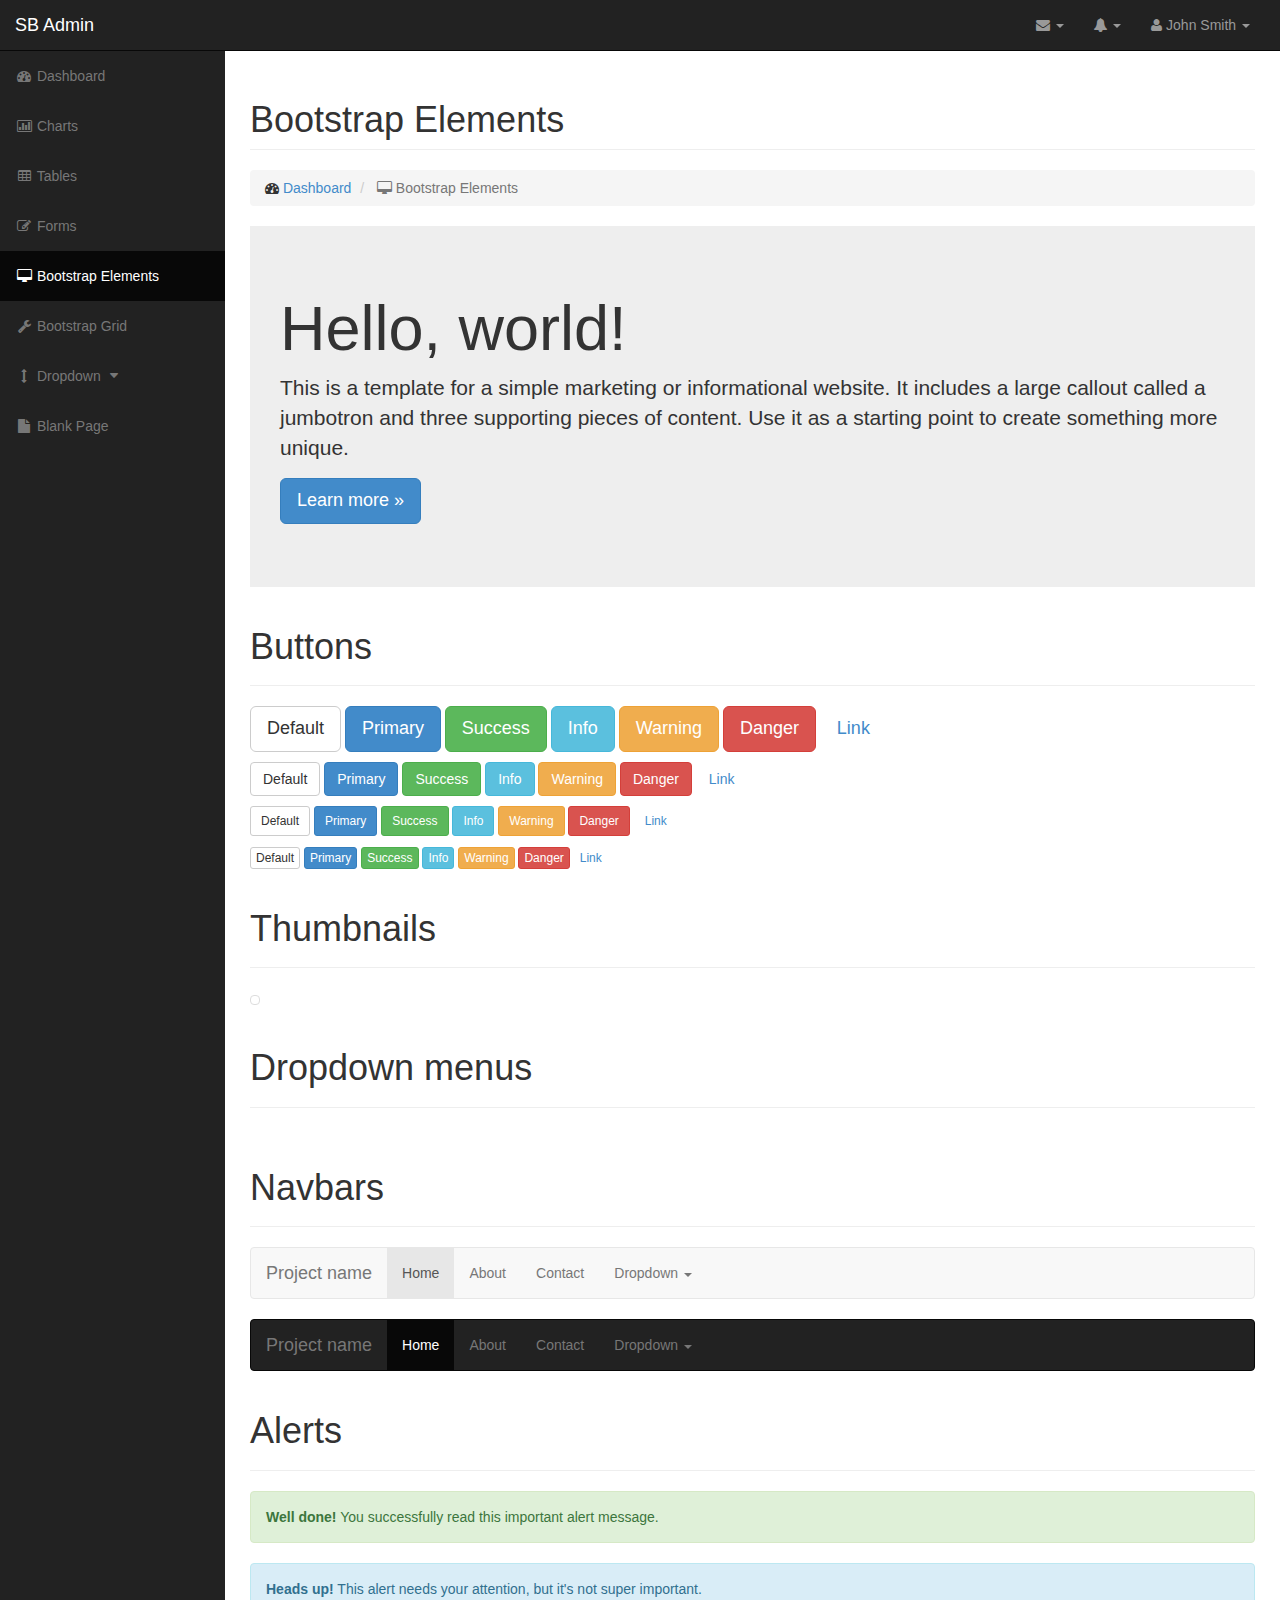
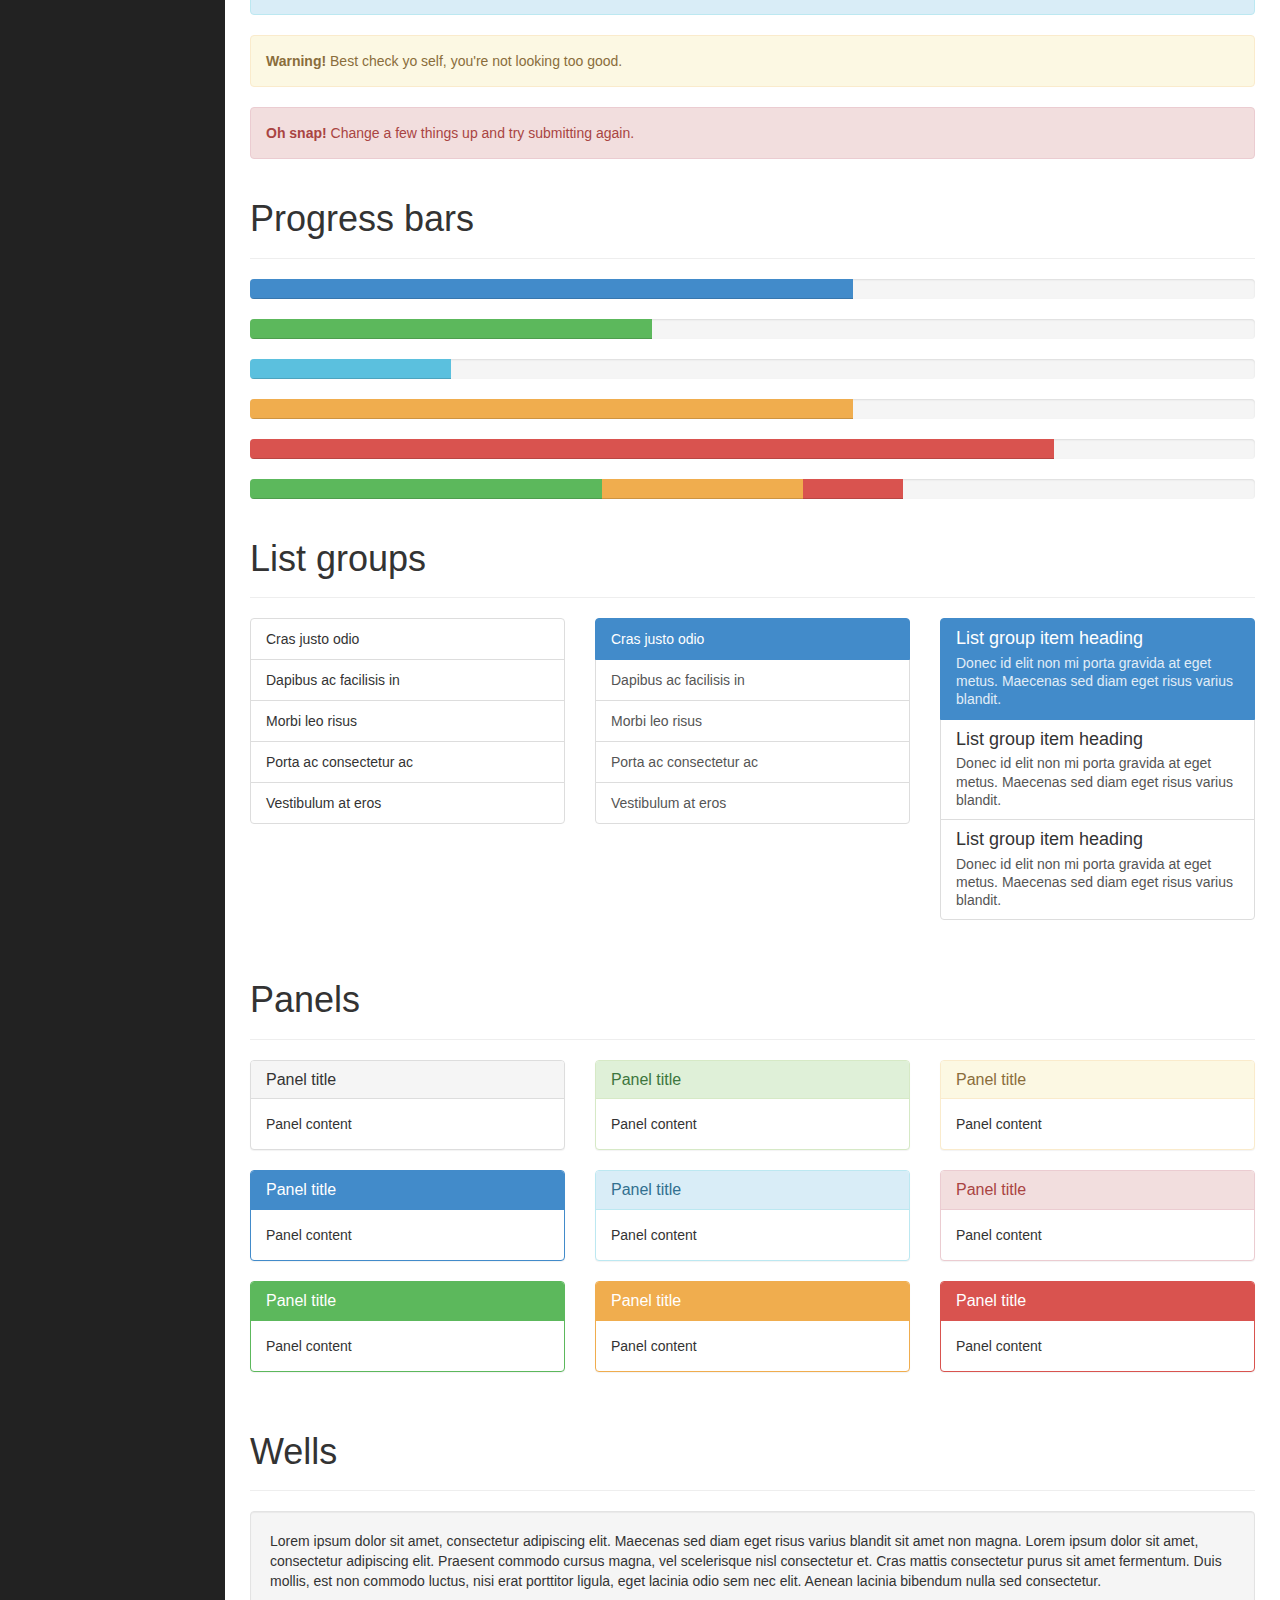
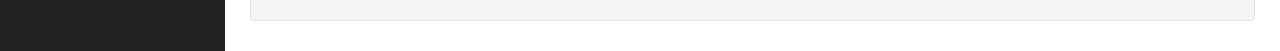
==== bootstrap/bootstrap-elements.html @ 1c796b5c "小整合!" ====
<!DOCTYPE html>
<html lang="en">

<head>

    <meta charset="utf-8">
    <meta http-equiv="X-UA-Compatible" content="IE=edge">
    <meta name="viewport" content="width=device-width, initial-scale=1">
    <meta name="description" content="">
    <meta name="author" content="">

    <title>SB Admin - Bootstrap Admin Template</title>

    <!-- Bootstrap Core CSS -->
    <link href="css/bootstrap.min.css" rel="stylesheet">

    <!-- Custom CSS -->
    <link href="css/sb-admin.css" rel="stylesheet">

    <!-- Custom Fonts -->
    <link href="font-awesome-4.1.0/css/font-awesome.min.css" rel="stylesheet" type="text/css">

    <!-- HTML5 Shim and Respond.js IE8 support of HTML5 elements and media queries -->
    <!-- WARNING: Respond.js doesn't work if you view the page via file:// -->
    <!--[if lt IE 9]>
        <script src="https://oss.maxcdn.com/libs/html5shiv/3.7.0/html5shiv.js"></script>
        <script src="https://oss.maxcdn.com/libs/respond.js/1.4.2/respond.min.js"></script>
    <![endif]-->

</head>

<body>

    <div id="wrapper">

        <!-- Navigation -->
        <nav class="navbar navbar-inverse navbar-fixed-top" role="navigation">
            <!-- Brand and toggle get grouped for better mobile display -->
            <div class="navbar-header">
                <button type="button" class="navbar-toggle" data-toggle="collapse" data-target=".navbar-ex1-collapse">
                    <span class="sr-only">Toggle navigation</span>
                    <span class="icon-bar"></span>
                    <span class="icon-bar"></span>
                    <span class="icon-bar"></span>
                </button>
                <a class="navbar-brand" href="index.html">SB Admin</a>
            </div>
            <!-- Top Menu Items -->
            <ul class="nav navbar-right top-nav">
                <li class="dropdown">
                    <a href="#" class="dropdown-toggle" data-toggle="dropdown"><i class="fa fa-envelope"></i> <b class="caret"></b></a>
                    <ul class="dropdown-menu message-dropdown">
                        <li class="message-preview">
                            <a href="#">
                                <div class="media">
                                    <span class="pull-left">
                                        <img class="media-object" src="http://placehold.it/50x50" alt="">
                                    </span>
                                    <div class="media-body">
                                        <h5 class="media-heading"><strong>John Smith</strong>
                                        </h5>
                                        <p class="small text-muted"><i class="fa fa-clock-o"></i> Yesterday at 4:32 PM</p>
                                        <p>Lorem ipsum dolor sit amet, consectetur...</p>
                                    </div>
                                </div>
                            </a>
                        </li>
                        <li class="message-preview">
                            <a href="#">
                                <div class="media">
                                    <span class="pull-left">
                                        <img class="media-object" src="http://placehold.it/50x50" alt="">
                                    </span>
                                    <div class="media-body">
                                        <h5 class="media-heading"><strong>John Smith</strong>
                                        </h5>
                                        <p class="small text-muted"><i class="fa fa-clock-o"></i> Yesterday at 4:32 PM</p>
                                        <p>Lorem ipsum dolor sit amet, consectetur...</p>
                                    </div>
                                </div>
                            </a>
                        </li>
                        <li class="message-preview">
                            <a href="#">
                                <div class="media">
                                    <span class="pull-left">
                                        <img class="media-object" src="http://placehold.it/50x50" alt="">
                                    </span>
                                    <div class="media-body">
                                        <h5 class="media-heading"><strong>John Smith</strong>
                                        </h5>
                                        <p class="small text-muted"><i class="fa fa-clock-o"></i> Yesterday at 4:32 PM</p>
                                        <p>Lorem ipsum dolor sit amet, consectetur...</p>
                                    </div>
                                </div>
                            </a>
                        </li>
                        <li class="message-footer">
                            <a href="#">Read All New Messages</a>
                        </li>
                    </ul>
                </li>
                <li class="dropdown">
                    <a href="#" class="dropdown-toggle" data-toggle="dropdown"><i class="fa fa-bell"></i> <b class="caret"></b></a>
                    <ul class="dropdown-menu alert-dropdown">
                        <li>
                            <a href="#">Alert Name <span class="label label-default">Alert Badge</span></a>
                        </li>
                        <li>
                            <a href="#">Alert Name <span class="label label-primary">Alert Badge</span></a>
                        </li>
                        <li>
                            <a href="#">Alert Name <span class="label label-success">Alert Badge</span></a>
                        </li>
                        <li>
                            <a href="#">Alert Name <span class="label label-info">Alert Badge</span></a>
                        </li>
                        <li>
                            <a href="#">Alert Name <span class="label label-warning">Alert Badge</span></a>
                        </li>
                        <li>
                            <a href="#">Alert Name <span class="label label-danger">Alert Badge</span></a>
                        </li>
                        <li class="divider"></li>
                        <li>
                            <a href="#">View All</a>
                        </li>
                    </ul>
                </li>
                <li class="dropdown">
                    <a href="#" class="dropdown-toggle" data-toggle="dropdown"><i class="fa fa-user"></i> John Smith <b class="caret"></b></a>
                    <ul class="dropdown-menu">
                        <li>
                            <a href="#"><i class="fa fa-fw fa-user"></i> Profile</a>
                        </li>
                        <li>
                            <a href="#"><i class="fa fa-fw fa-envelope"></i> Inbox</a>
                        </li>
                        <li>
                            <a href="#"><i class="fa fa-fw fa-gear"></i> Settings</a>
                        </li>
                        <li class="divider"></li>
                        <li>
                            <a href="#"><i class="fa fa-fw fa-power-off"></i> Log Out</a>
                        </li>
                    </ul>
                </li>
            </ul>
            <!-- Sidebar Menu Items - These collapse to the responsive navigation menu on small screens -->
            <div class="collapse navbar-collapse navbar-ex1-collapse">
                <ul class="nav navbar-nav side-nav">
                    <li>
                        <a href="index.html"><i class="fa fa-fw fa-dashboard"></i> Dashboard</a>
                    </li>
                    <li>
                        <a href="charts.html"><i class="fa fa-fw fa-bar-chart-o"></i> Charts</a>
                    </li>
                    <li>
                        <a href="tables.html"><i class="fa fa-fw fa-table"></i> Tables</a>
                    </li>
                    <li>
                        <a href="forms.html"><i class="fa fa-fw fa-edit"></i> Forms</a>
                    </li>
                    <li class="active">
                        <a href="bootstrap-elements.html"><i class="fa fa-fw fa-desktop"></i> Bootstrap Elements</a>
                    </li>
                    <li>
                        <a href="bootstrap-grid.html"><i class="fa fa-fw fa-wrench"></i> Bootstrap Grid</a>
                    </li>
                    <li>
                        <a href="javascript:;" data-toggle="collapse" data-target="#demo"><i class="fa fa-fw fa-arrows-v"></i> Dropdown <i class="fa fa-fw fa-caret-down"></i></a>
                        <ul id="demo" class="collapse">
                            <li>
                                <a href="#">Dropdown Item</a>
                            </li>
                            <li>
                                <a href="#">Dropdown Item</a>
                            </li>
                        </ul>
                    </li>
                    <li>
                        <a href="blank-page.html"><i class="fa fa-fw fa-file"></i> Blank Page</a>
                    </li>
                </ul>
            </div>
            <!-- /.navbar-collapse -->
        </nav>

        <div id="page-wrapper">

            <div class="container-fluid">

                <!-- Page Heading -->
                <div class="row">
                    <div class="col-lg-12">
                        <h1 class="page-header">
                            Bootstrap Elements
                        </h1>
                        <ol class="breadcrumb">
                            <li>
                                <i class="fa fa-dashboard"></i>  <a href="index.html">Dashboard</a>
                            </li>
                            <li class="active">
                                <i class="fa fa-desktop"></i> Bootstrap Elements
                            </li>
                        </ol>
                    </div>
                </div>
                <!-- /.row -->

                <!-- Main jumbotron for a primary marketing message or call to action -->
                <div class="jumbotron">
                    <h1>Hello, world!</h1>
                    <p>This is a template for a simple marketing or informational website. It includes a large callout called a jumbotron and three supporting pieces of content. Use it as a starting point to create something more unique.</p>
                    <p><a href="#" class="btn btn-primary btn-lg" role="button">Learn more &raquo;</a>
                    </p>
                </div>

                <div class="page-header">
                    <h1>Buttons</h1>
                </div>
                <p>
                    <button type="button" class="btn btn-lg btn-default">Default</button>
                    <button type="button" class="btn btn-lg btn-primary">Primary</button>
                    <button type="button" class="btn btn-lg btn-success">Success</button>
                    <button type="button" class="btn btn-lg btn-info">Info</button>
                    <button type="button" class="btn btn-lg btn-warning">Warning</button>
                    <button type="button" class="btn btn-lg btn-danger">Danger</button>
                    <button type="button" class="btn btn-lg btn-link">Link</button>
                </p>
                <p>
                    <button type="button" class="btn btn-default">Default</button>
                    <button type="button" class="btn btn-primary">Primary</button>
                    <button type="button" class="btn btn-success">Success</button>
                    <button type="button" class="btn btn-info">Info</button>
                    <button type="button" class="btn btn-warning">Warning</button>
                    <button type="button" class="btn btn-danger">Danger</button>
                    <button type="button" class="btn btn-link">Link</button>
                </p>
                <p>
                    <button type="button" class="btn btn-sm btn-default">Default</button>
                    <button type="button" class="btn btn-sm btn-primary">Primary</button>
                    <button type="button" class="btn btn-sm btn-success">Success</button>
                    <button type="button" class="btn btn-sm btn-info">Info</button>
                    <button type="button" class="btn btn-sm btn-warning">Warning</button>
                    <button type="button" class="btn btn-sm btn-danger">Danger</button>
                    <button type="button" class="btn btn-sm btn-link">Link</button>
                </p>
                <p>
                    <button type="button" class="btn btn-xs btn-default">Default</button>
                    <button type="button" class="btn btn-xs btn-primary">Primary</button>
                    <button type="button" class="btn btn-xs btn-success">Success</button>
                    <button type="button" class="btn btn-xs btn-info">Info</button>
                    <button type="button" class="btn btn-xs btn-warning">Warning</button>
                    <button type="button" class="btn btn-xs btn-danger">Danger</button>
                    <button type="button" class="btn btn-xs btn-link">Link</button>
                </p>

                <div class="page-header">
                    <h1>Thumbnails</h1>
                </div>
                <img class="img-thumbnail" src="http://placehold.it/400x400" alt="">

                <div class="page-header">
                    <h1>Dropdown menus</h1>
                </div>
                <div class="dropdown theme-dropdown clearfix">
                    <a id="dropdownMenu1" href="#" role="button" class="sr-only dropdown-toggle" data-toggle="dropdown">Dropdown <b class="caret"></b></a>
                    <ul class="dropdown-menu" role="menu" aria-labelledby="dropdownMenu1">
                        <li class="active" role="presentation"><a role="menuitem" tabindex="-1" href="#">Action</a>
                        </li>
                        <li role="presentation"><a role="menuitem" tabindex="-1" href="#">Another action</a>
                        </li>
                        <li role="presentation"><a role="menuitem" tabindex="-1" href="#">Something else here</a>
                        </li>
                        <li role="presentation" class="divider"></li>
                        <li role="presentation"><a role="menuitem" tabindex="-1" href="#">Separated link</a>
                        </li>
                    </ul>
                </div>

                <div class="page-header">
                    <h1>Navbars</h1>
                </div>

                <div class="navbar navbar-default">
                    <div class="container">
                        <div class="navbar-header">
                            <button type="button" class="navbar-toggle" data-toggle="collapse" data-target=".navbar-collapse">
                                <span class="sr-only">Toggle navigation</span>
                                <span class="icon-bar"></span>
                                <span class="icon-bar"></span>
                                <span class="icon-bar"></span>
                            </button>
                            <a class="navbar-brand" href="#">Project name</a>
                        </div>
                        <div class="navbar-collapse collapse">
                            <ul class="nav navbar-nav">
                                <li class="active"><a href="#">Home</a>
                                </li>
                                <li><a href="#about">About</a>
                                </li>
                                <li><a href="#contact">Contact</a>
                                </li>
                                <li class="dropdown">
                                    <a href="#" class="dropdown-toggle" data-toggle="dropdown">Dropdown <b class="caret"></b></a>
                                    <ul class="dropdown-menu">
                                        <li><a href="#">Action</a>
                                        </li>
                                        <li><a href="#">Another action</a>
                                        </li>
                                        <li><a href="#">Something else here</a>
                                        </li>
                                        <li class="divider"></li>
                                        <li class="dropdown-header">Nav header</li>
                                        <li><a href="#">Separated link</a>
                                        </li>
                                        <li><a href="#">One more separated link</a>
                                        </li>
                                    </ul>
                                </li>
                            </ul>
                        </div>
                        <!--/.nav-collapse -->
                    </div>
                </div>

                <div class="navbar navbar-inverse">
                    <div class="container">
                        <div class="navbar-header">
                            <button type="button" class="navbar-toggle" data-toggle="collapse" data-target=".navbar-collapse">
                                <span class="sr-only">Toggle navigation</span>
                                <span class="icon-bar"></span>
                                <span class="icon-bar"></span>
                                <span class="icon-bar"></span>
                            </button>
                            <a class="navbar-brand" href="#">Project name</a>
                        </div>
                        <div class="navbar-collapse collapse">
                            <ul class="nav navbar-nav">
                                <li class="active"><a href="#">Home</a>
                                </li>
                                <li><a href="#about">About</a>
                                </li>
                                <li><a href="#contact">Contact</a>
                                </li>
                                <li class="dropdown">
                                    <a href="#" class="dropdown-toggle" data-toggle="dropdown">Dropdown <b class="caret"></b></a>
                                    <ul class="dropdown-menu">
                                        <li><a href="#">Action</a>
                                        </li>
                                        <li><a href="#">Another action</a>
                                        </li>
                                        <li><a href="#">Something else here</a>
                                        </li>
                                        <li class="divider"></li>
                                        <li class="dropdown-header">Nav header</li>
                                        <li><a href="#">Separated link</a>
                                        </li>
                                        <li><a href="#">One more separated link</a>
                                        </li>
                                    </ul>
                                </li>
                            </ul>
                        </div>
                        <!--/.nav-collapse -->
                    </div>
                </div>

                <div class="page-header">
                    <h1>Alerts</h1>
                </div>
                <div class="alert alert-success">
                    <strong>Well done!</strong> You successfully read this important alert message.
                </div>
                <div class="alert alert-info">
                    <strong>Heads up!</strong> This alert needs your attention, but it's not super important.
                </div>
                <div class="alert alert-warning">
                    <strong>Warning!</strong> Best check yo self, you're not looking too good.
                </div>
                <div class="alert alert-danger">
                    <strong>Oh snap!</strong> Change a few things up and try submitting again.
                </div>

                <div class="page-header">
                    <h1>Progress bars</h1>
                </div>
                <div class="progress">
                    <div class="progress-bar" role="progressbar" aria-valuenow="60" aria-valuemin="0" aria-valuemax="100" style="width: 60%;"><span class="sr-only">60% Complete</span>
                    </div>
                </div>
                <div class="progress">
                    <div class="progress-bar progress-bar-success" role="progressbar" aria-valuenow="40" aria-valuemin="0" aria-valuemax="100" style="width: 40%"><span class="sr-only">40% Complete (success)</span>
                    </div>
                </div>
                <div class="progress">
                    <div class="progress-bar progress-bar-info" role="progressbar" aria-valuenow="20" aria-valuemin="0" aria-valuemax="100" style="width: 20%"><span class="sr-only">20% Complete</span>
                    </div>
                </div>
                <div class="progress">
                    <div class="progress-bar progress-bar-warning" role="progressbar" aria-valuenow="60" aria-valuemin="0" aria-valuemax="100" style="width: 60%"><span class="sr-only">60% Complete (warning)</span>
                    </div>
                </div>
                <div class="progress">
                    <div class="progress-bar progress-bar-danger" role="progressbar" aria-valuenow="80" aria-valuemin="0" aria-valuemax="100" style="width: 80%"><span class="sr-only">80% Complete (danger)</span>
                    </div>
                </div>
                <div class="progress">
                    <div class="progress-bar progress-bar-success" style="width: 35%"><span class="sr-only">35% Complete (success)</span>
                    </div>
                    <div class="progress-bar progress-bar-warning" style="width: 20%"><span class="sr-only">20% Complete (warning)</span>
                    </div>
                    <div class="progress-bar progress-bar-danger" style="width: 10%"><span class='sr-only'>10% Complete (danger)</span>
                    </div>
                </div>

                <div class="page-header">
                    <h1>List groups</h1>
                </div>
                <div class="row">
                    <div class="col-sm-4">
                        <ul class="list-group">
                            <li class="list-group-item">Cras justo odio</li>
                            <li class="list-group-item">Dapibus ac facilisis in</li>
                            <li class="list-group-item">Morbi leo risus</li>
                            <li class="list-group-item">Porta ac consectetur ac</li>
                            <li class="list-group-item">Vestibulum at eros</li>
                        </ul>
                    </div>
                    <!-- /.col-sm-4 -->
                    <div class="col-sm-4">
                        <div class="list-group">
                            <a href="#" class="list-group-item active">Cras justo odio</a>
                            <a href="#" class="list-group-item">Dapibus ac facilisis in</a>
                            <a href="#" class="list-group-item">Morbi leo risus</a>
                            <a href="#" class="list-group-item">Porta ac consectetur ac</a>
                            <a href="#" class="list-group-item">Vestibulum at eros</a>
                        </div>
                    </div>
                    <!-- /.col-sm-4 -->
                    <div class="col-sm-4">
                        <div class="list-group">
                            <a href="#" class="list-group-item active">
                                <h4 class="list-group-item-heading">List group item heading</h4>
                                <p class="list-group-item-text">Donec id elit non mi porta gravida at eget metus. Maecenas sed diam eget risus varius blandit.</p>
                            </a>
                            <a href="#" class="list-group-item">
                                <h4 class="list-group-item-heading">List group item heading</h4>
                                <p class="list-group-item-text">Donec id elit non mi porta gravida at eget metus. Maecenas sed diam eget risus varius blandit.</p>
                            </a>
                            <a href="#" class="list-group-item">
                                <h4 class="list-group-item-heading">List group item heading</h4>
                                <p class="list-group-item-text">Donec id elit non mi porta gravida at eget metus. Maecenas sed diam eget risus varius blandit.</p>
                            </a>
                        </div>
                    </div>
                    <!-- /.col-sm-4 -->
                </div>

                <div class="page-header">
                    <h1>Panels</h1>
                </div>
                <div class="row">
                    <div class="col-sm-4">
                        <div class="panel panel-default">
                            <div class="panel-heading">
                                <h3 class="panel-title">Panel title</h3>
                            </div>
                            <div class="panel-body">
                                Panel content
                            </div>
                        </div>
                        <div class="panel panel-primary">
                            <div class="panel-heading">
                                <h3 class="panel-title">Panel title</h3>
                            </div>
                            <div class="panel-body">
                                Panel content
                            </div>
                        </div>
                    </div>
                    <!-- /.col-sm-4 -->
                    <div class="col-sm-4">
                        <div class="panel panel-success">
                            <div class="panel-heading">
                                <h3 class="panel-title">Panel title</h3>
                            </div>
                            <div class="panel-body">
                                Panel content
                            </div>
                        </div>
                        <div class="panel panel-info">
                            <div class="panel-heading">
                                <h3 class="panel-title">Panel title</h3>
                            </div>
                            <div class="panel-body">
                                Panel content
                            </div>
                        </div>
                    </div>
                    <!-- /.col-sm-4 -->
                    <div class="col-sm-4">
                        <div class="panel panel-warning">
                            <div class="panel-heading">
                                <h3 class="panel-title">Panel title</h3>
                            </div>
                            <div class="panel-body">
                                Panel content
                            </div>
                        </div>
                        <div class="panel panel-danger">
                            <div class="panel-heading">
                                <h3 class="panel-title">Panel title</h3>
                            </div>
                            <div class="panel-body">
                                Panel content
                            </div>
                        </div>
                    </div>
                    <!-- /.col-sm-4 -->
                    <div class="col-sm-4">
                        <div class="panel panel-green">
                            <div class="panel-heading">
                                <h3 class="panel-title">Panel title</h3>
                            </div>
                            <div class="panel-body">
                                Panel content
                            </div>
                        </div>
                    </div>
                    <!-- /.col-sm-4 -->
                    <div class="col-sm-4">
                        <div class="panel panel-yellow">
                            <div class="panel-heading">
                                <h3 class="panel-title">Panel title</h3>
                            </div>
                            <div class="panel-body">
                                Panel content
                            </div>
                        </div>
                    </div>
                    <!-- /.col-sm-4 -->
                    <div class="col-sm-4">
                        <div class="panel panel-red">
                            <div class="panel-heading">
                                <h3 class="panel-title">Panel title</h3>
                            </div>
                            <div class="panel-body">
                                Panel content
                            </div>
                        </div>
                    </div>
                    <!-- /.col-sm-4 -->
                </div>

                <div class="page-header">
                    <h1>Wells</h1>
                </div>
                <div class="well">
                    <p>Lorem ipsum dolor sit amet, consectetur adipiscing elit. Maecenas sed diam eget risus varius blandit sit amet non magna. Lorem ipsum dolor sit amet, consectetur adipiscing elit. Praesent commodo cursus magna, vel scelerisque nisl consectetur et. Cras mattis consectetur purus sit amet fermentum. Duis mollis, est non commodo luctus, nisi erat porttitor ligula, eget lacinia odio sem nec elit. Aenean lacinia bibendum nulla sed consectetur.</p>
                </div>

            </div>
            <!-- /.container-fluid -->

        </div>
        <!-- /#page-wrapper -->

    </div>
    <!-- /#wrapper -->

    <!-- jQuery Version 1.11.0 -->
    <script src="js/jquery-1.11.0.js"></script>

    <!-- Bootstrap Core JavaScript -->
    <script src="js/bootstrap.min.js"></script>

</body>

</html>
---- bootstrap/css/sb-admin.css ----
/*!
 * Start Bootstrap - SB Admin Bootstrap Admin Template (http://startbootstrap.com)
 * Code licensed under the Apache License v2.0.
 * For details, see http://www.apache.org/licenses/LICENSE-2.0.
 */

/* Global Styles */

body {
    margin-top: 100px;
    background-color: #222;
}

@media(min-width:768px) {
    body {
        margin-top: 50px;
    }
}

#wrapper {
    padding-left: 0;
}

#page-wrapper {
    width: 100%;
    padding: 0;
    background-color: #fff;
}

.huge {
    font-size: 50px;
    line-height: normal;
}

@media(min-width:768px) {
    #wrapper {
        padding-left: 225px;
    }

    #page-wrapper {
        padding: 10px;
    }
}

/* Top Navigation */

.top-nav {
    padding: 0 15px;
}

.top-nav>li {
    display: inline-block;
    float: left;
}

.top-nav>li>a {
    padding-top: 15px;
    padding-bottom: 15px;
    line-height: 20px;
    color: #999;
}

.top-nav>li>a:hover,
.top-nav>li>a:focus,
.top-nav>.open>a,
.top-nav>.open>a:hover,
.top-nav>.open>a:focus {
    color: #fff;
    background-color: #000;
}

.top-nav>.open>.dropdown-menu {
    float: left;
    position: absolute;
    margin-top: 0;
    border: 1px solid rgba(0,0,0,.15);
    border-top-left-radius: 0;
    border-top-right-radius: 0;
    background-color: #fff;
    -webkit-box-shadow: 0 6px 12px rgba(0,0,0,.175);
    box-shadow: 0 6px 12px rgba(0,0,0,.175);
}

.top-nav>.open>.dropdown-menu>li>a {
    white-space: normal;
}

ul.message-dropdown {
    padding: 0;
    max-height: 250px;
    overflow-x: hidden;
    overflow-y: auto;
}

li.message-preview {
    width: 275px;
    border-bottom: 1px solid rgba(0,0,0,.15);
}

li.message-preview>a {
    padding-top: 15px;
    padding-bottom: 15px;
}

li.message-footer {
    margin: 5px 0;
}

ul.alert-dropdown {
    width: 200px;
}

/* Side Navigation */

@media(min-width:768px) {
    .side-nav {
        position: fixed;
        top: 51px;
        left: 225px;
        width: 225px;
        margin-left: -225px;
        border: none;
        border-radius: 0;
        overflow-y: auto;
        background-color: #222;
    }

    .side-nav>li>a {
        width: 225px;
    }

    .side-nav li a:hover,
    .side-nav li a:focus {
        outline: none;
        background-color: #000 !important;
    }
}

.side-nav>li>ul {
    padding: 0;
}

.side-nav>li>ul>li>a {
    display: block;
    padding: 10px 15px 10px 38px;
    text-decoration: none;
    color: #999;
}

.side-nav>li>ul>li>a:hover {
    color: #fff;
}

/* Flot Chart Containers */

.flot-chart {
    display: block;
    height: 400px;
}

.flot-chart-content {
    width: 100%;
    height: 100%;
}

/* Custom Colored Panels */

.huge {
    font-size: 40px;
}

.panel-green {
    border-color: #5cb85c;
}

.panel-green .panel-heading {
    border-color: #5cb85c;
    color: #fff;
    background-color: #5cb85c;
}

.panel-green a {
    color: #5cb85c;
}

.panel-green a:hover {
    color: #3d8b3d;
}

.panel-red {
    border-color: #d9534f;
}

.panel-red .panel-heading {
    border-color: #d9534f;
    color: #fff;
    background-color: #d9534f;
}

.panel-red a {
    color: #d9534f;
}

.panel-red a:hover {
    color: #b52b27;
}

.panel-yellow {
    border-color: #f0ad4e;
}

.panel-yellow .panel-heading {
    border-color: #f0ad4e;
    color: #fff;
    background-color: #f0ad4e;
}

.panel-yellow a {
    color: #f0ad4e;
}

.panel-yellow a:hover {
    color: #df8a13;
}
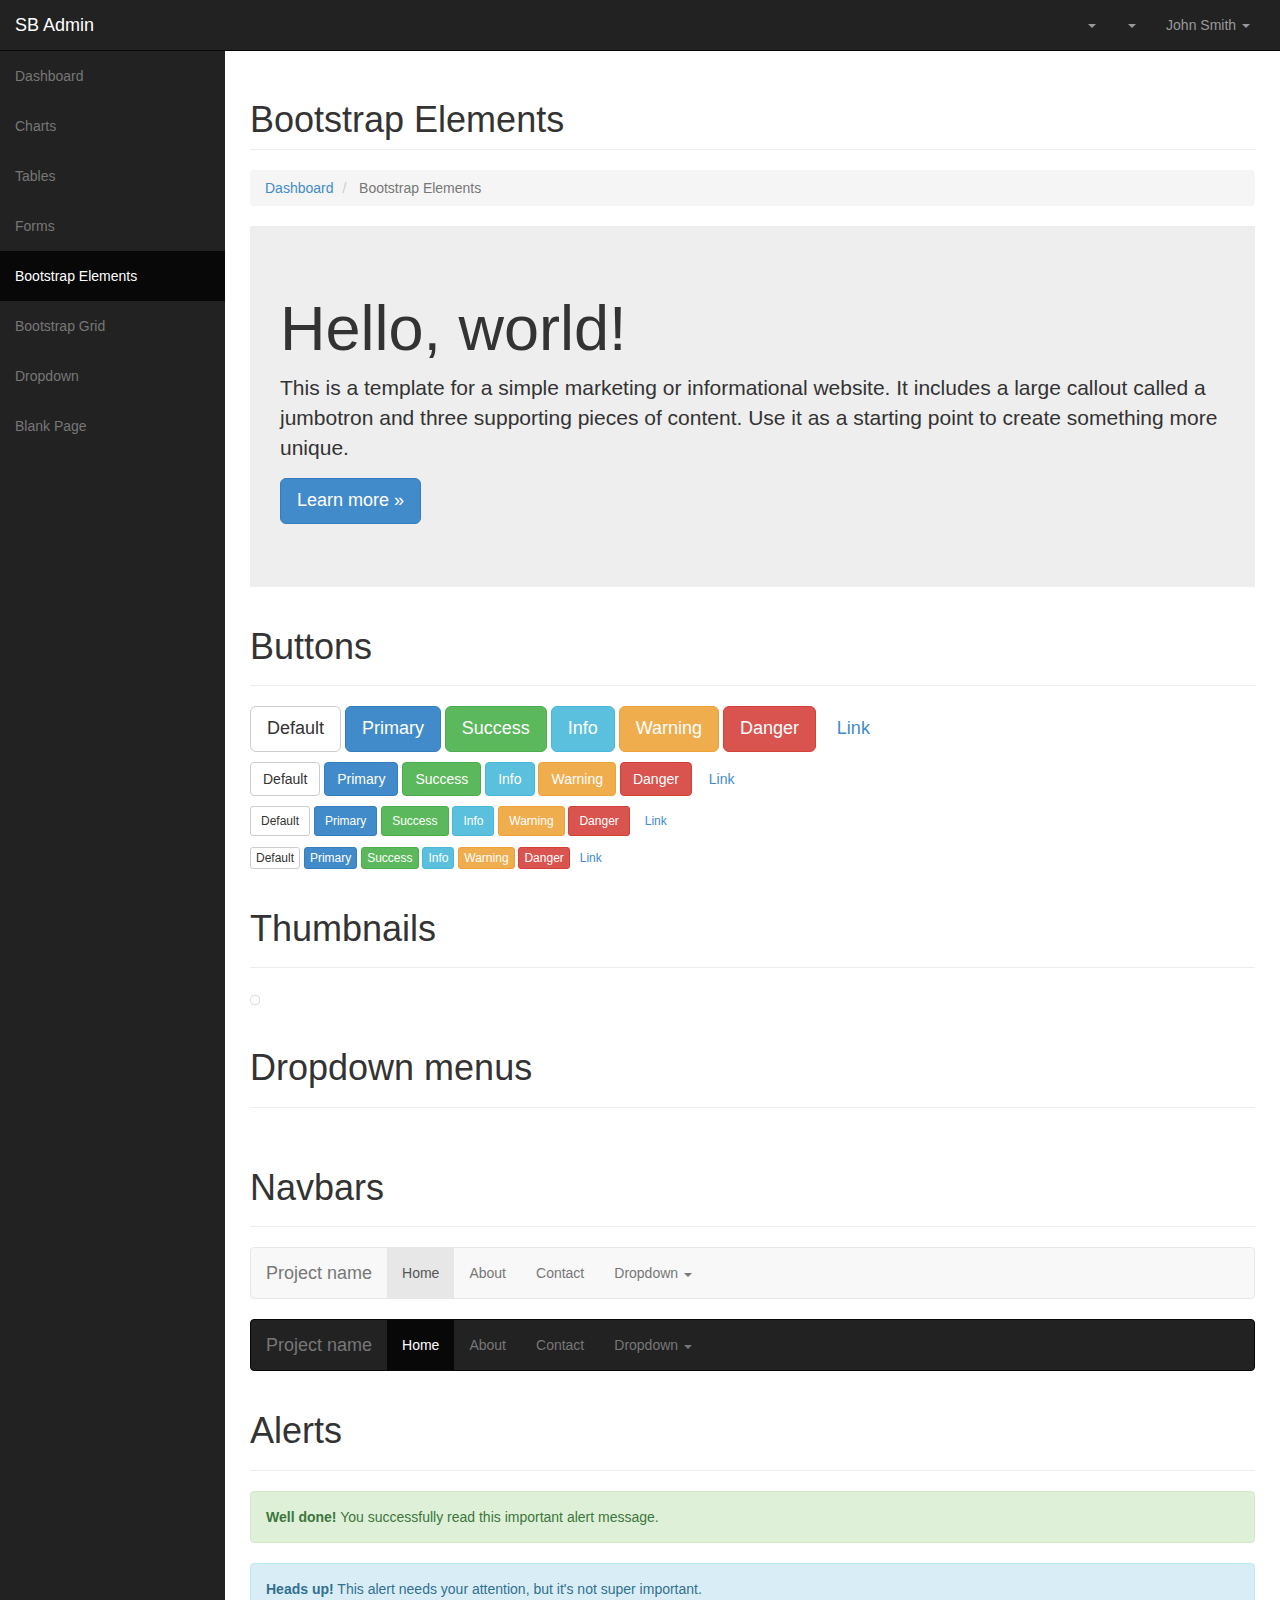
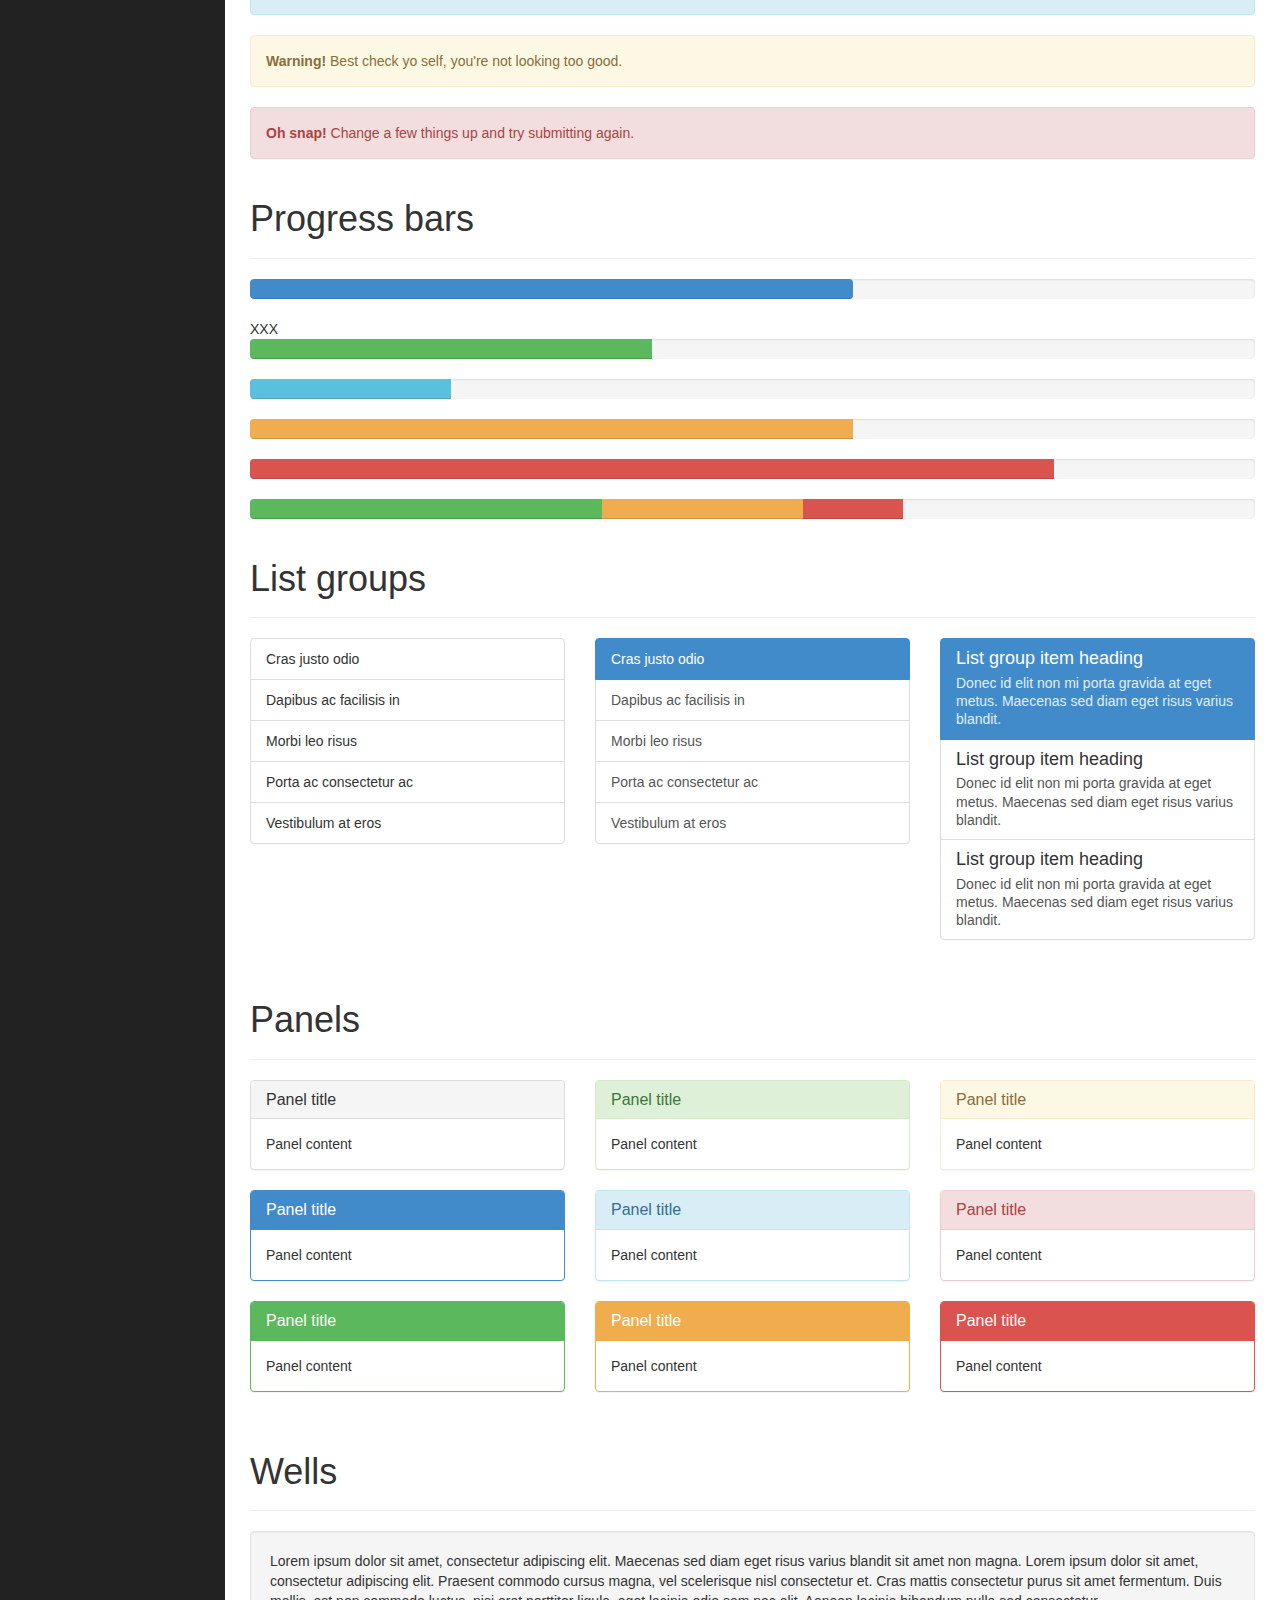
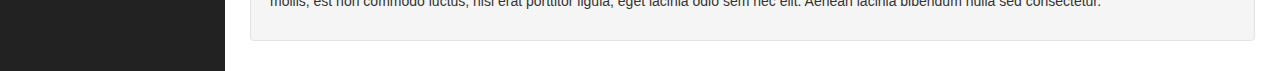
==== commit 0f8f38b1: "Dashboard Complete!" ====
--- a/bootstrap/bootstrap-elements.html
+++ b/bootstrap/bootstrap-elements.html
@@ -387,9 +387,9 @@
                     <h1>Progress bars</h1>
                 </div>
                 <div class="progress">
-                    <div class="progress-bar" role="progressbar" aria-valuenow="60" aria-valuemin="0" aria-valuemax="100" style="width: 60%;"><span class="sr-only">60% Complete</span>
-                    </div>
-                </div>
+                    <span class="progress progress-bar" role="progressbar" aria-valuenow="60" aria-valuemin="0" aria-valuemax="100" style="width: 60%;"></span>
+                </div>
+                <div>XXX</div>
                 <div class="progress">
                     <div class="progress-bar progress-bar-success" role="progressbar" aria-valuenow="40" aria-valuemin="0" aria-valuemax="100" style="width: 40%"><span class="sr-only">40% Complete (success)</span>
                     </div>
